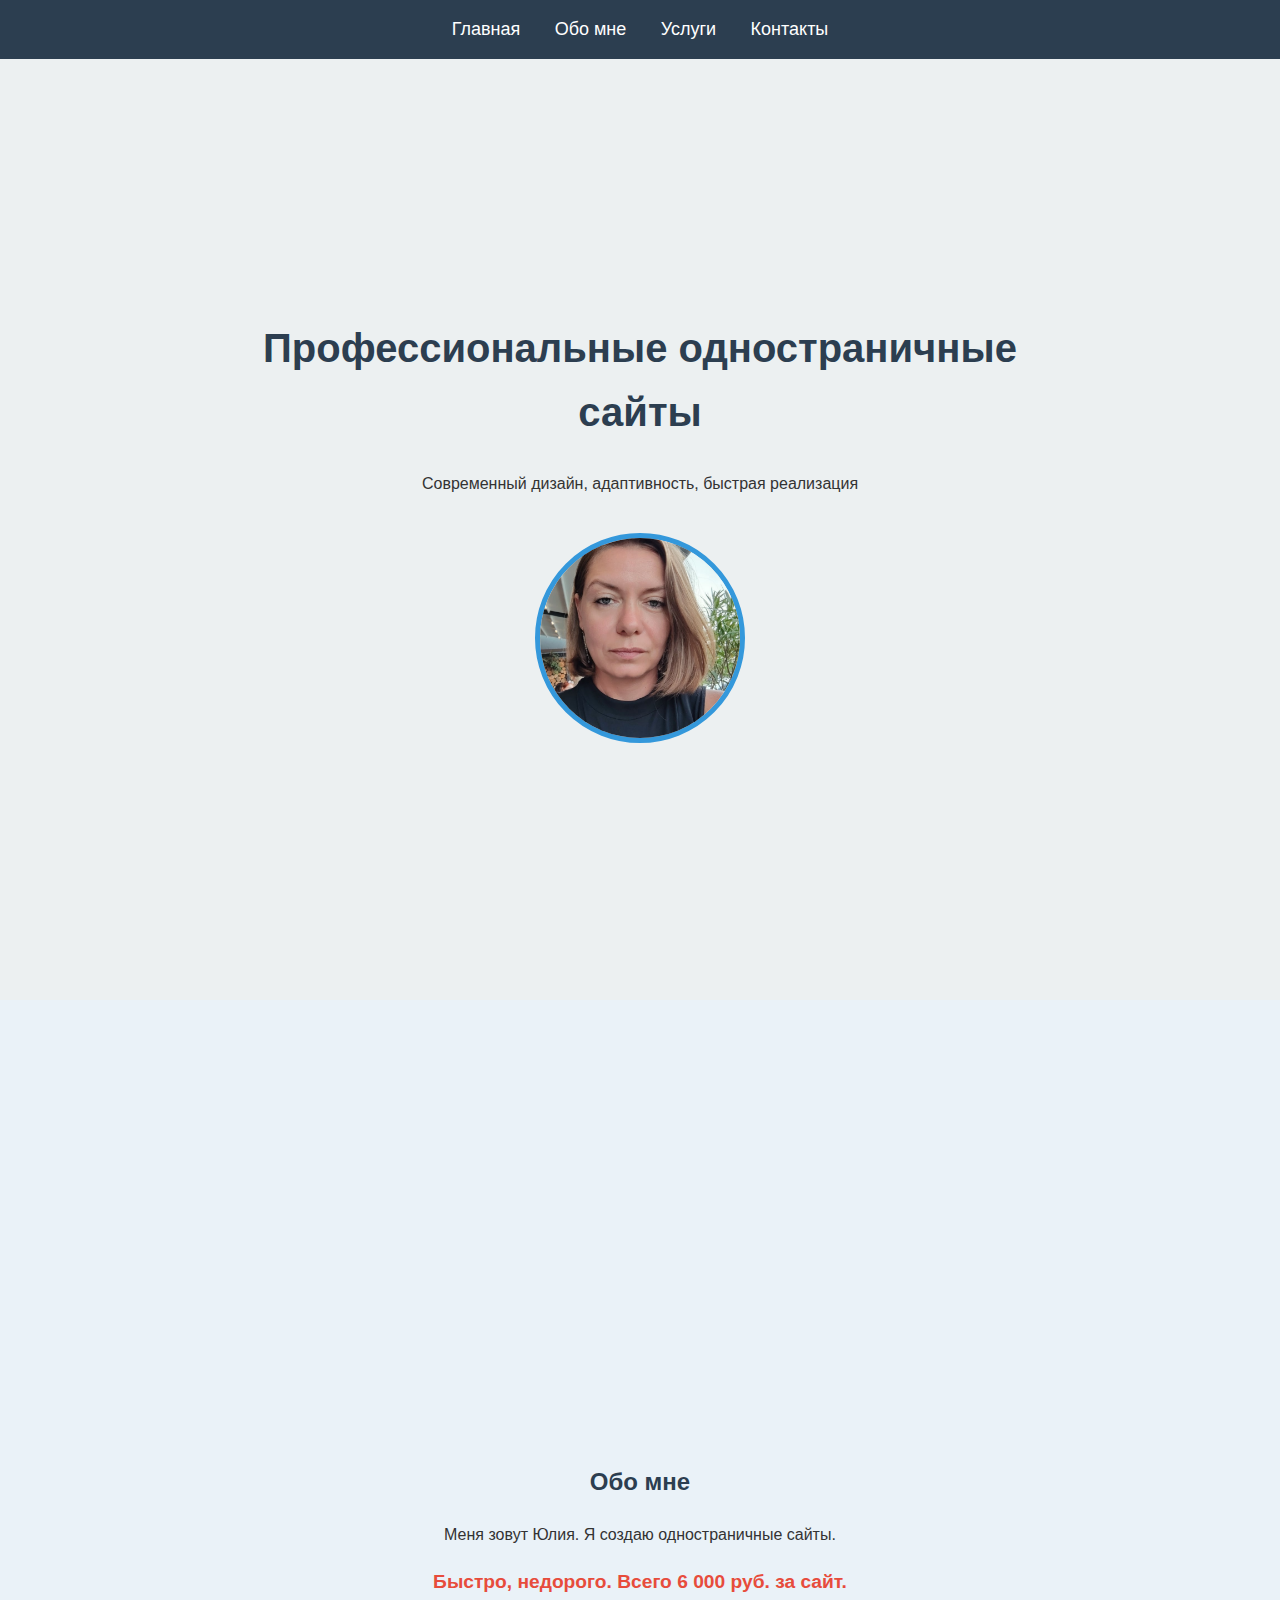
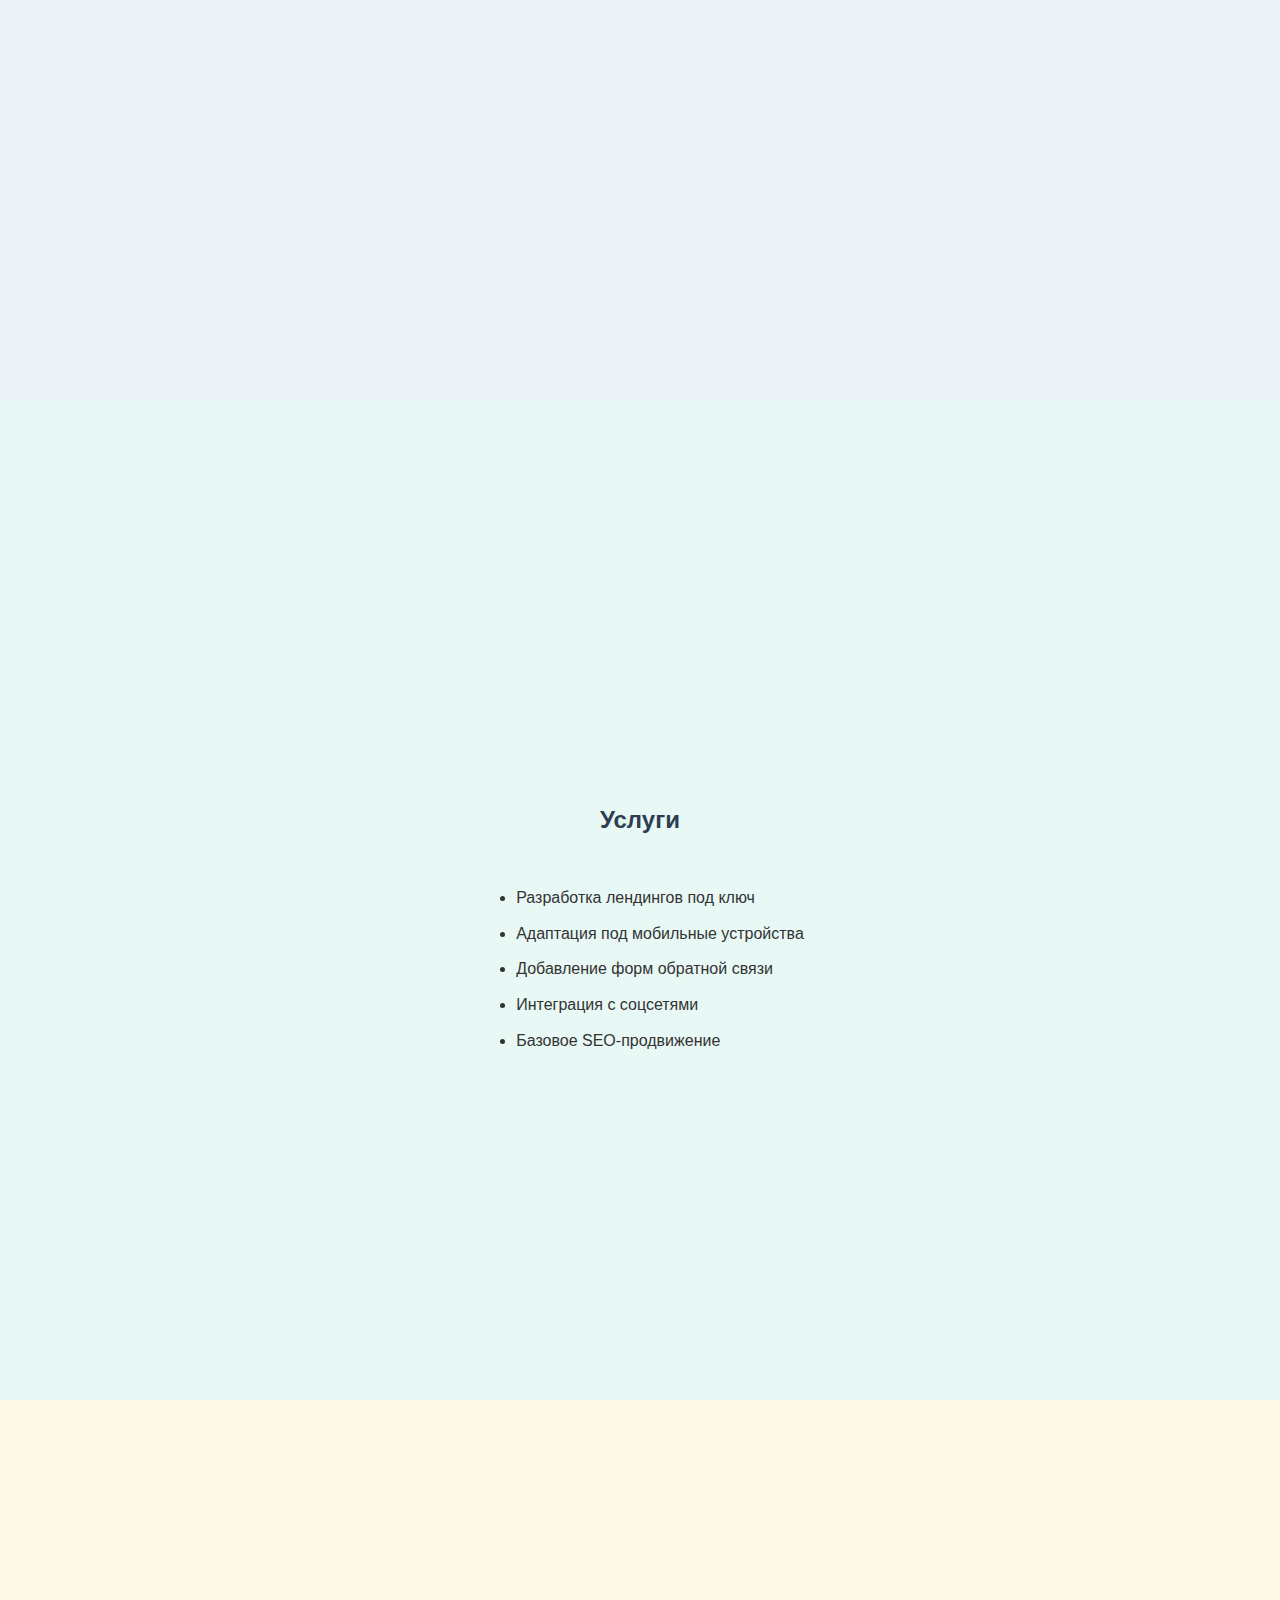
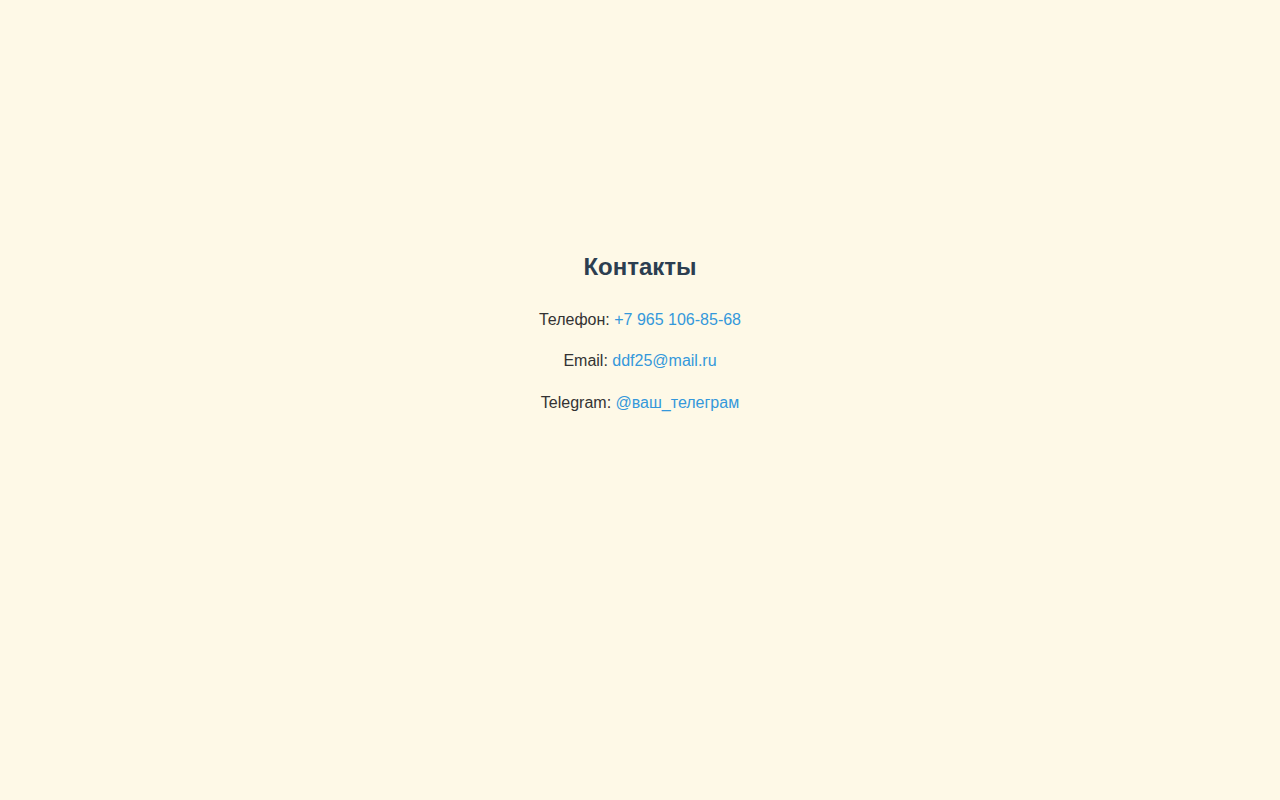
==== index.html @ 6bfc73fe "Add files via upload" ====
<!DOCTYPE html>
<html lang="ru">
<head>
    <meta charset="UTF-8">
    <meta name="viewport" content="width=device-width, initial-scale=1.0">
    <title>Юлия - создание одностраничных сайтов</title>
    <link rel="stylesheet" href="style.css">
</head>
<body>
    <!-- Навигация -->
    <nav>
        <ul>
            <li><a href="#home">Главная</a></li>
            <li><a href="#about">Обо мне</a></li>
            <li><a href="#services">Услуги</a></li>
            <li><a href="#contact">Контакты</a></li>
        </ul>
    </nav>

    <!-- Секции -->
    <section id="home" class="section">
        <div class="content">
            <h1>Профессиональные одностраничные сайты</h1>
            <p>Современный дизайн, адаптивность, быстрая реализация</p>
            <img src="your-photo.jpg" alt="Юлия - создатель сайтов" class="main-photo">
        </div>
    </section>

    <section id="about" class="section">
        <div class="content">
            <h2>Обо мне</h2>
            <p>Меня зовут Юлия. Я создаю одностраничные сайты.</p>
            <p class="highlight">Быстро, недорого. Всего 6 000 руб. за сайт.</p>
        </div>
    </section>

    <section id="services" class="section">
        <div class="content">
            <h2>Услуги</h2>
            <ul class="services-list">
                <li>Разработка лендингов под ключ</li>
                <li>Адаптация под мобильные устройства</li>
                <li>Добавление форм обратной связи</li>
                <li>Интеграция с соцсетями</li>
                <li>Базовое SEO-продвижение</li>
            </ul>
        </div>
    </section>

    <section id="contact" class="section">
        <div class="content">
            <h2>Контакты</h2>
            <div class="contacts">
                <p>Телефон: <a href="tel:+79651068568">+7 965 106-85-68</a></p>
                <p>Email: <a href="mailto:ddf25@mail.ru">ddf25@mail.ru</a></p>
                <p>Telegram: <a href="https://t.me/Juliyazluka" target="_blank">@ваш_телеграм</a></p>
            </div>
        </div>
    </section>

    <script src="script.js"></script>
</body>
</html>
---- style.css ----
body {
    margin: 0;
    font-family: 'Arial', sans-serif;
    line-height: 1.6;
    color: #333;
}

nav {
    position: fixed;
    width: 100%;
    background: #2c3e50;
    padding: 15px 0;
    z-index: 1000;
    text-align: center;
}

nav ul {
    list-style: none;
    margin: 0;
    padding: 0;
}

nav ul li {
    display: inline-block;
    margin: 0 15px;
}

nav a {
    color: white;
    text-decoration: none;
    font-size: 18px;
    transition: color 0.3s;
}

nav a:hover {
    color: #3498db;
}

.section {
    min-height: 100vh;
    padding: 80px 20px 20px;
    display: flex;
    align-items: center;
    justify-content: center;
}

.content {
    max-width: 800px;
    margin: 0 auto;
    text-align: center;
}

.main-photo {
    width: 200px;
    height: 200px;
    border-radius: 50%;
    object-fit: cover;
    margin: 20px 0;
    border: 5px solid #3498db;
}

h1 {
    font-size: 2.5em;
    color: #2c3e50;
}

h2 {
    color: #2c3e50;
    margin-bottom: 20px;
}

.highlight {
    font-weight: bold;
    color: #e74c3c;
    font-size: 1.2em;
}

.services-list {
    text-align: left;
    display: inline-block;
}

.services-list li {
    margin: 10px 0;
}

.contacts a {
    color: #3498db;
    text-decoration: none;
}

.contacts a:hover {
    text-decoration: underline;
}

/* Цвета секций */
#home { background: #ecf0f1; }
#about { background: #eaf2f8; }
#services { background: #e8f8f5; }
#contact { background: #fef9e7; }
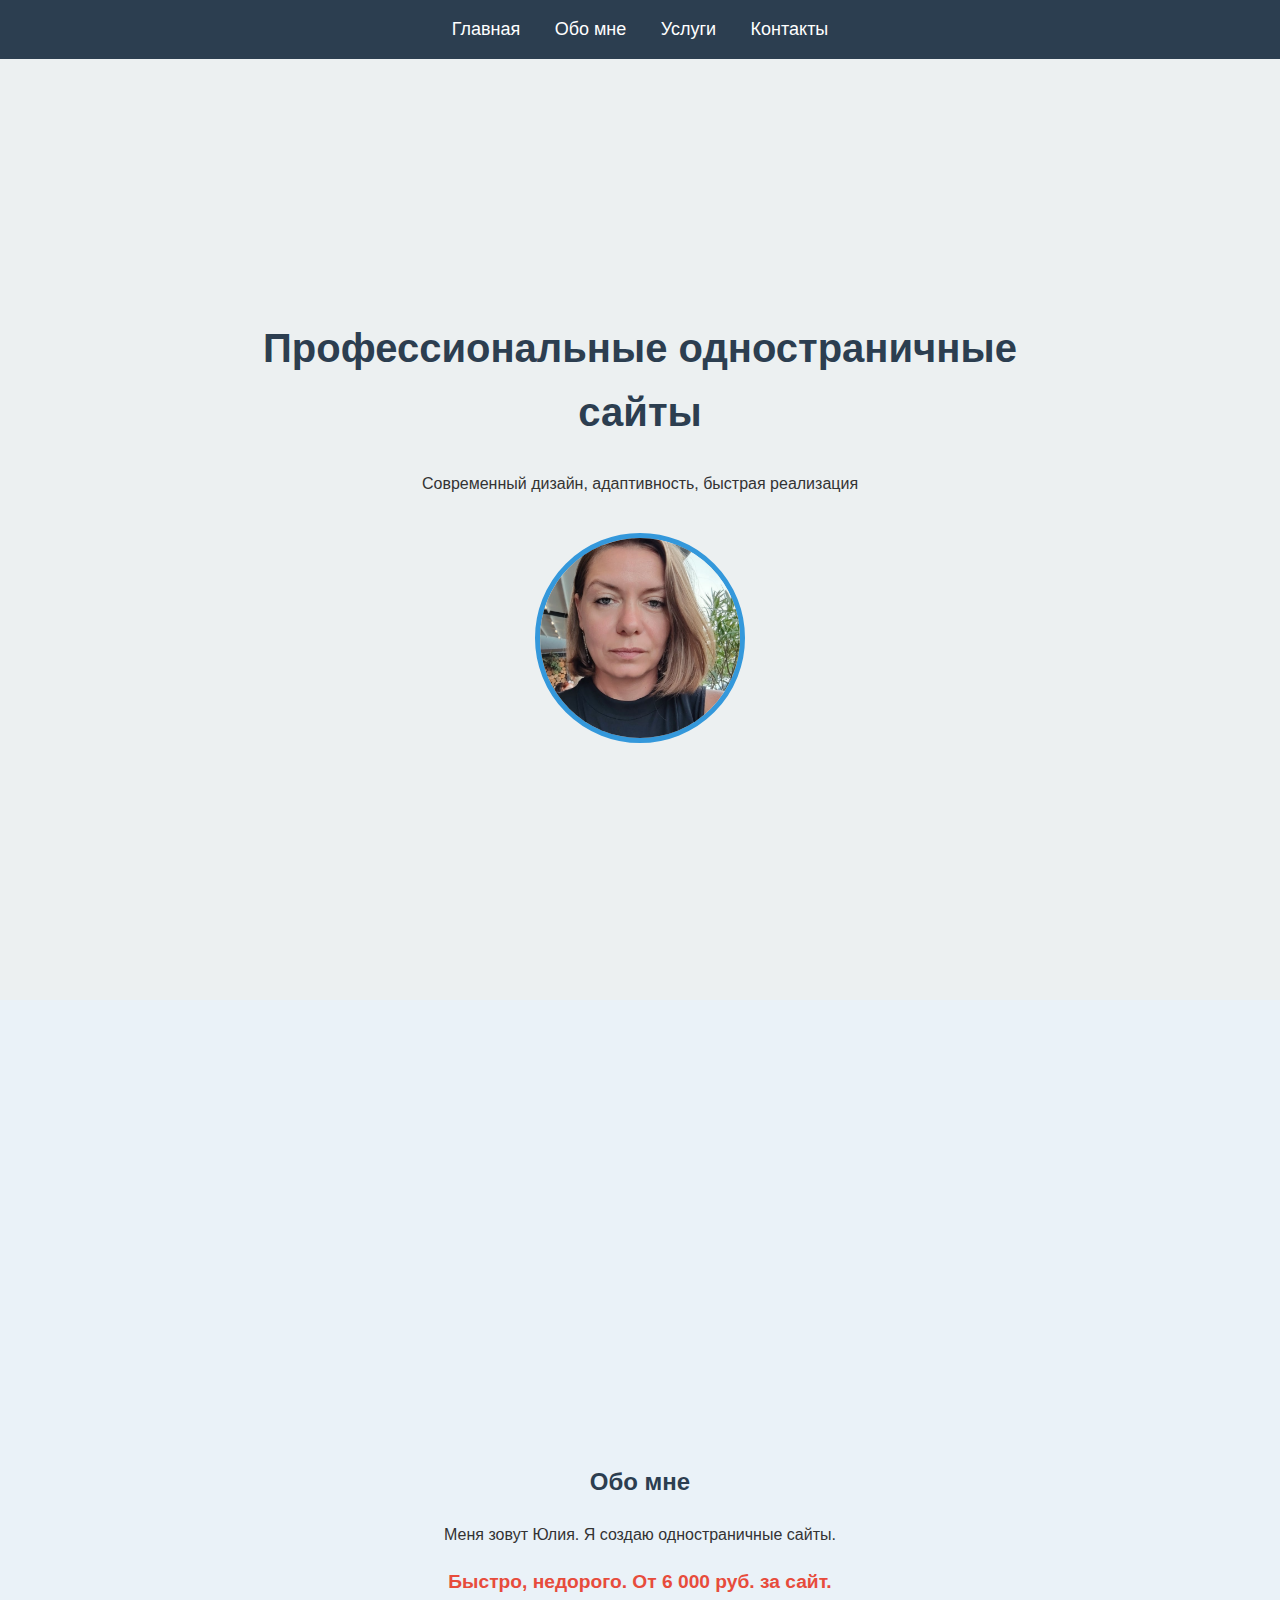
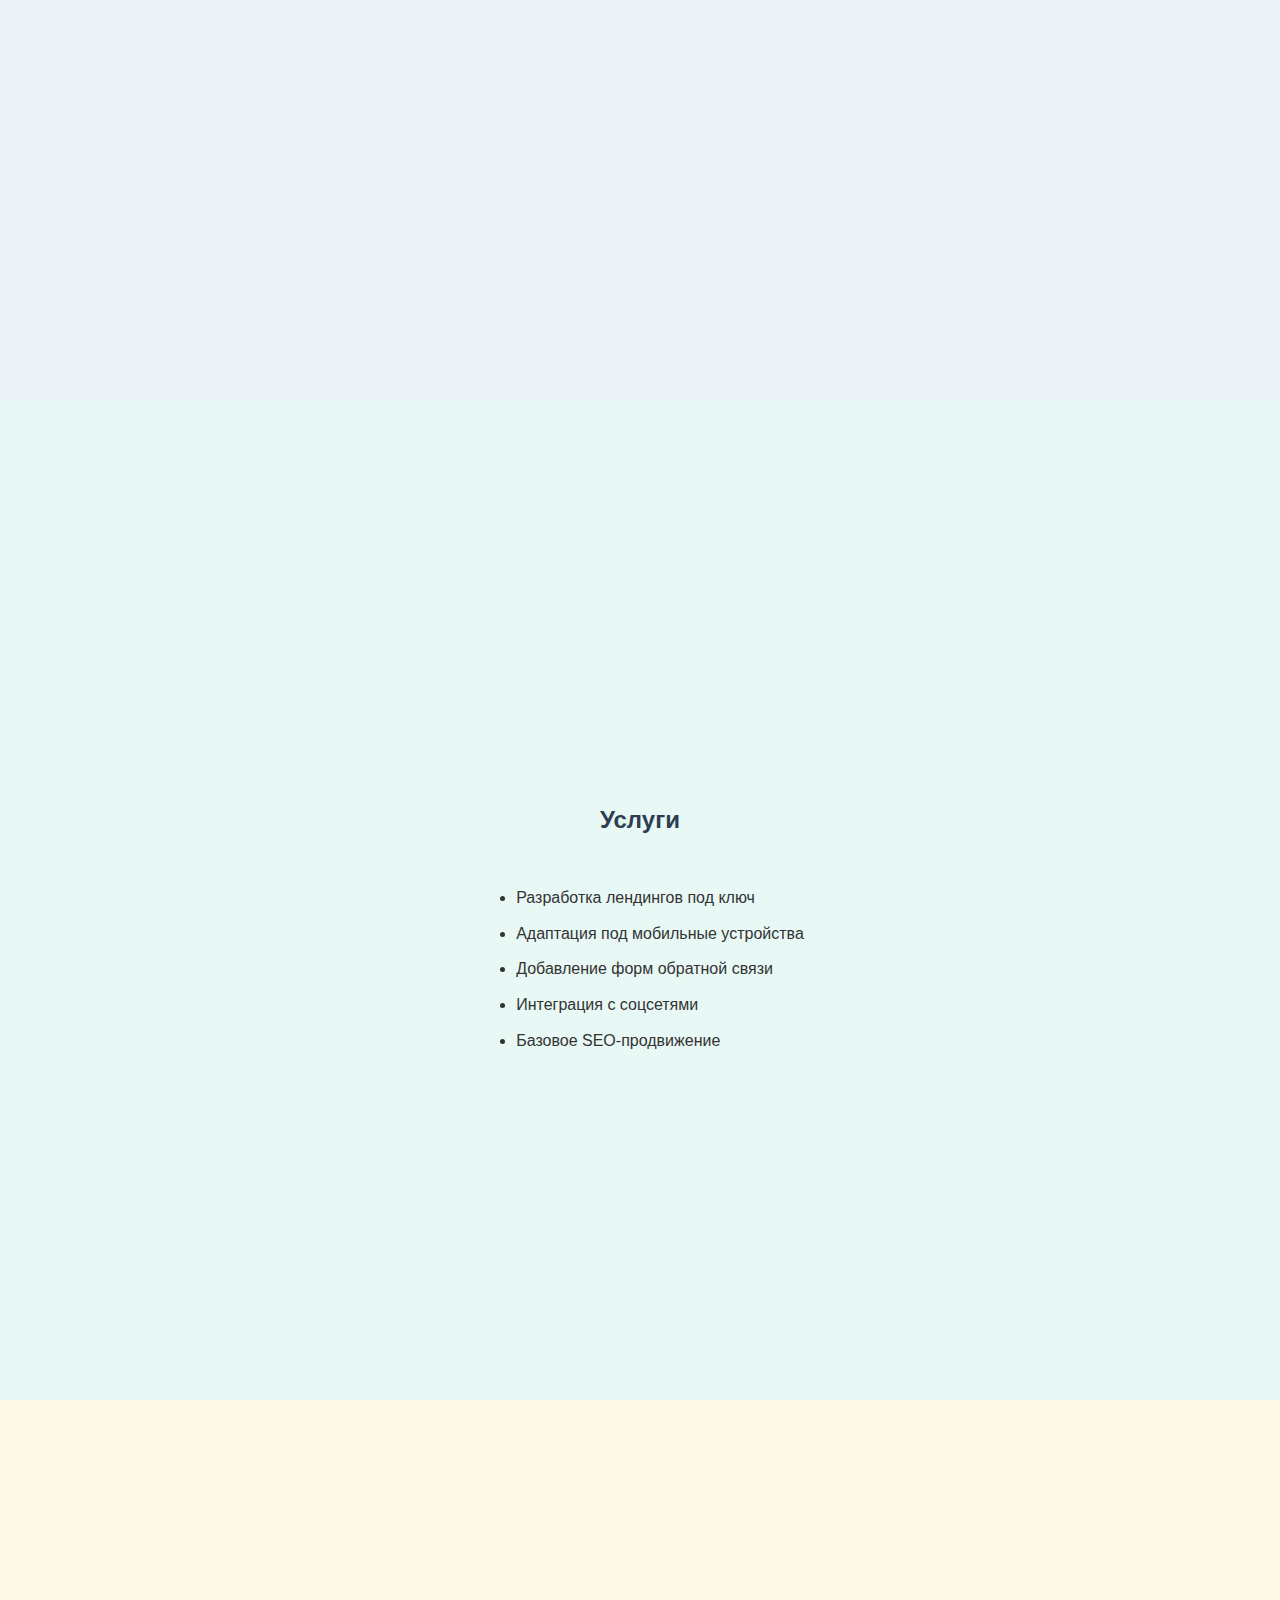
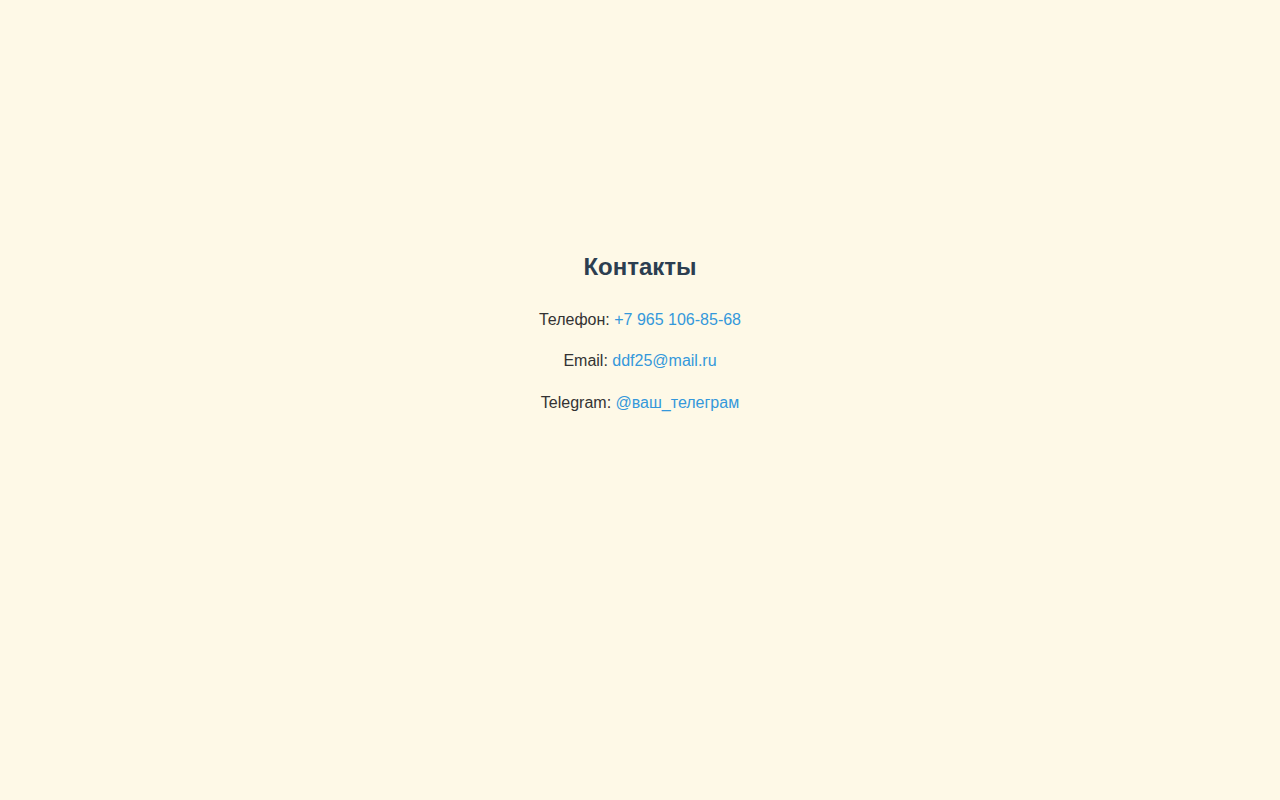
==== commit bcd3d2b3: "Update index.html" ====
--- a/index.html
+++ b/index.html
@@ -30,7 +30,7 @@
         <div class="content">
             <h2>Обо мне</h2>
             <p>Меня зовут Юлия. Я создаю одностраничные сайты.</p>
-            <p class="highlight">Быстро, недорого. Всего 6 000 руб. за сайт.</p>
+            <p class="highlight">Быстро, недорого. От 6 000 руб. за сайт.</p>
         </div>
     </section>
 
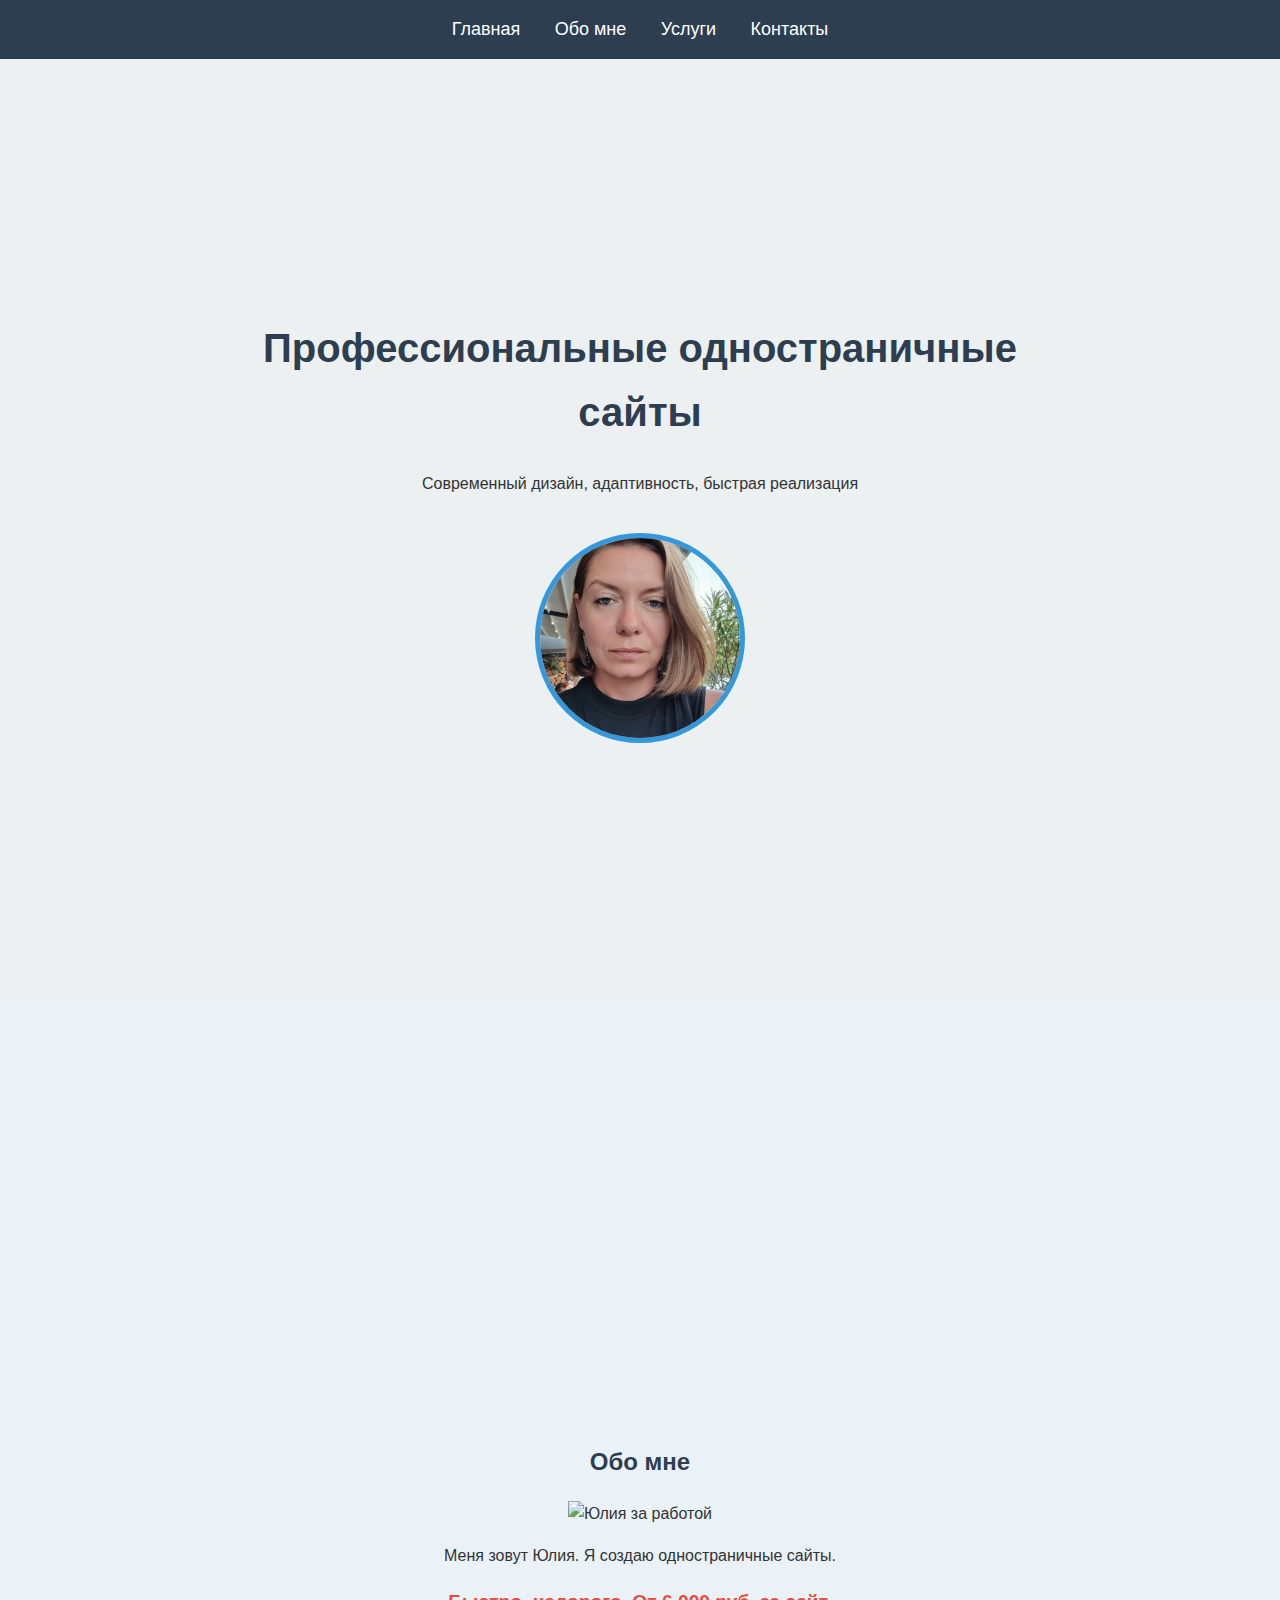
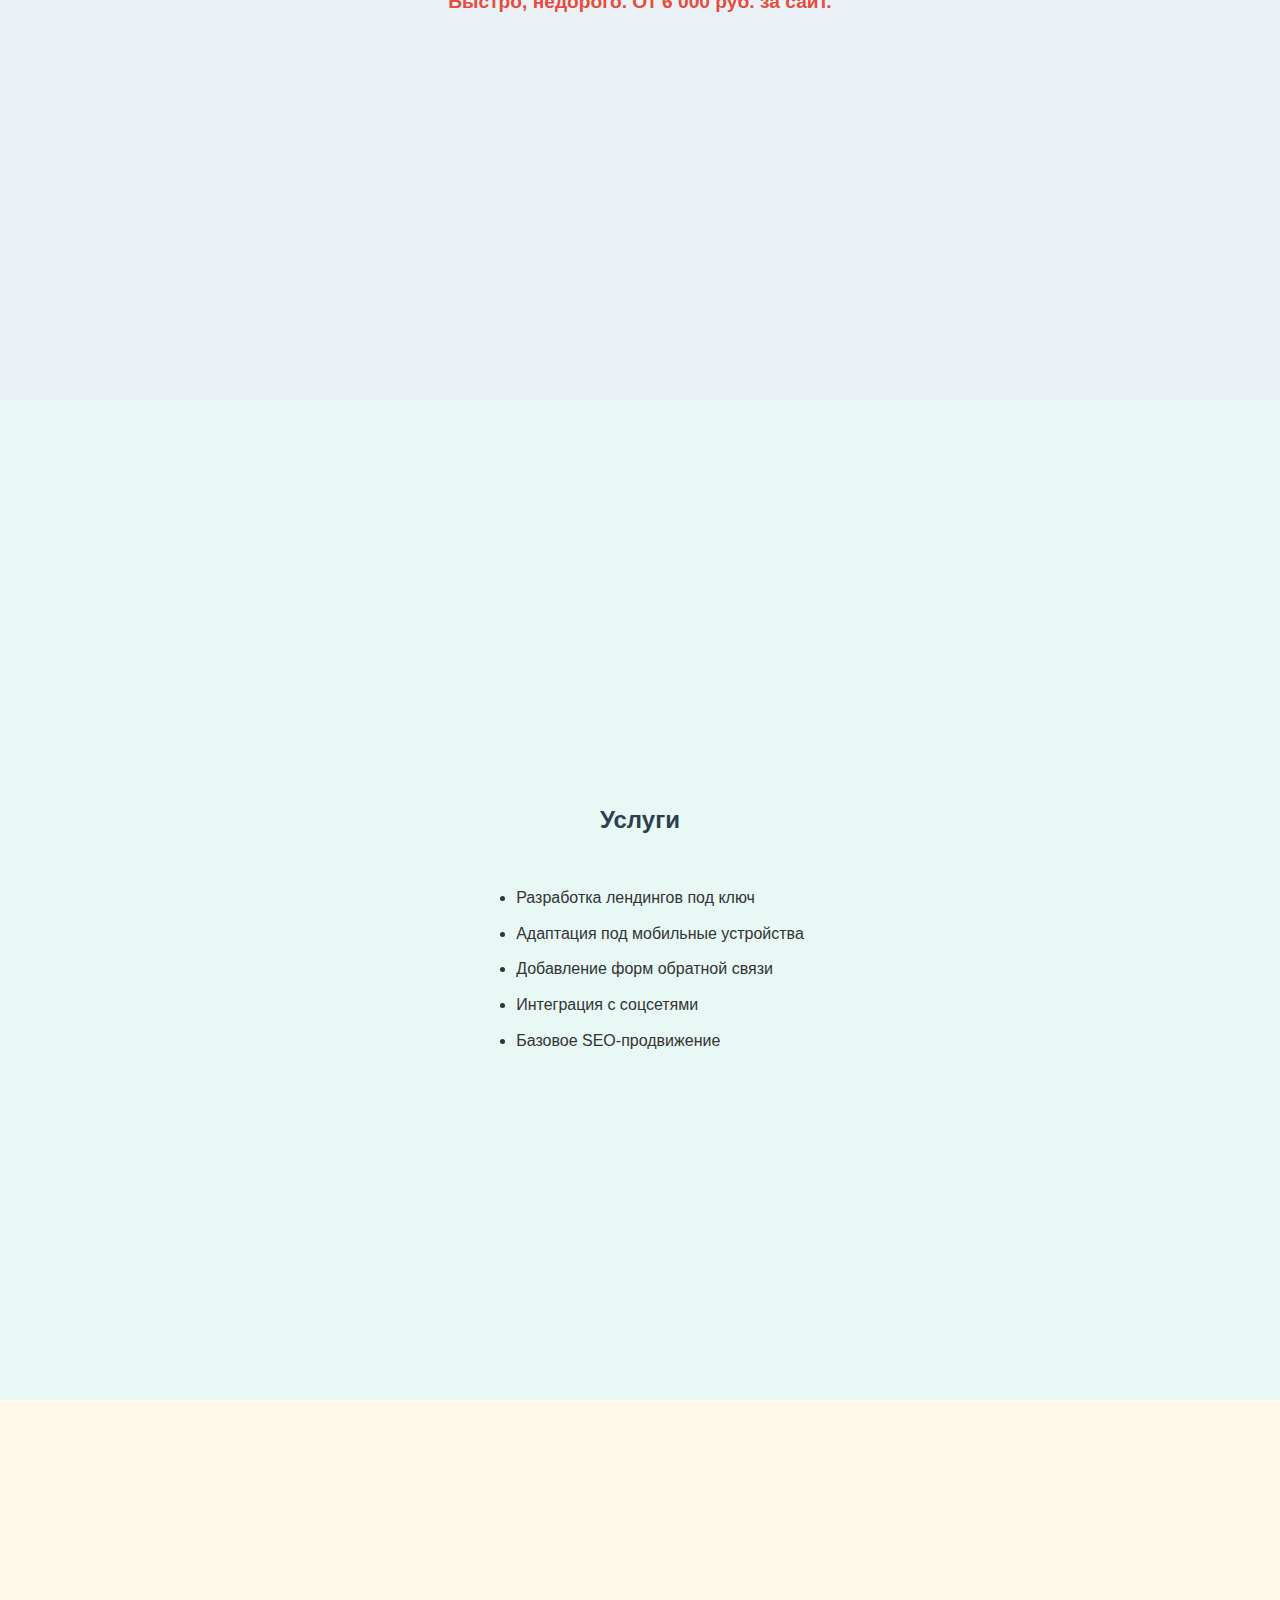
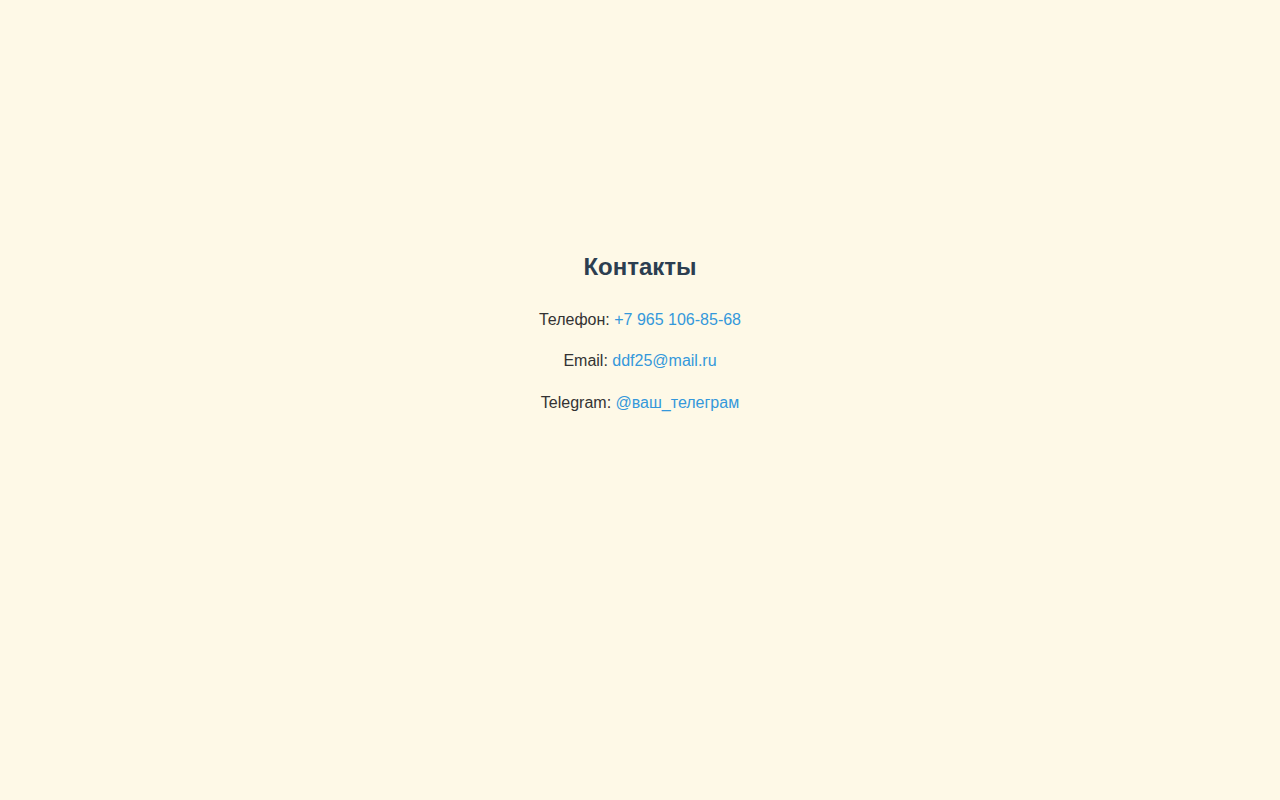
==== commit 7441de45: "Update index.html" ====
--- a/index.html
+++ b/index.html
@@ -27,12 +27,19 @@
     </section>
 
     <section id="about" class="section">
-        <div class="content">
-            <h2>Обо мне</h2>
-            <p>Меня зовут Юлия. Я создаю одностраничные сайты.</p>
-            <p class="highlight">Быстро, недорого. От 6 000 руб. за сайт.</p>
+    <div class="content">
+        <h2>Обо мне</h2>
+        <div class="about-block">
+            <!-- Новое фото -->
+            <img src="about-photo.jpg" alt="Юлия за работой" class="about-photo">
+            <!-- Текст -->
+            <div class="about-text">
+                <p>Меня зовут Юлия. Я создаю одностраничные сайты.</p>
+                <p class="highlight">Быстро, недорого. От 6 000 руб. за сайт.</p>
+            </div>
         </div>
-    </section>
+    </div>
+</section>
 
     <section id="services" class="section">
         <div class="content">
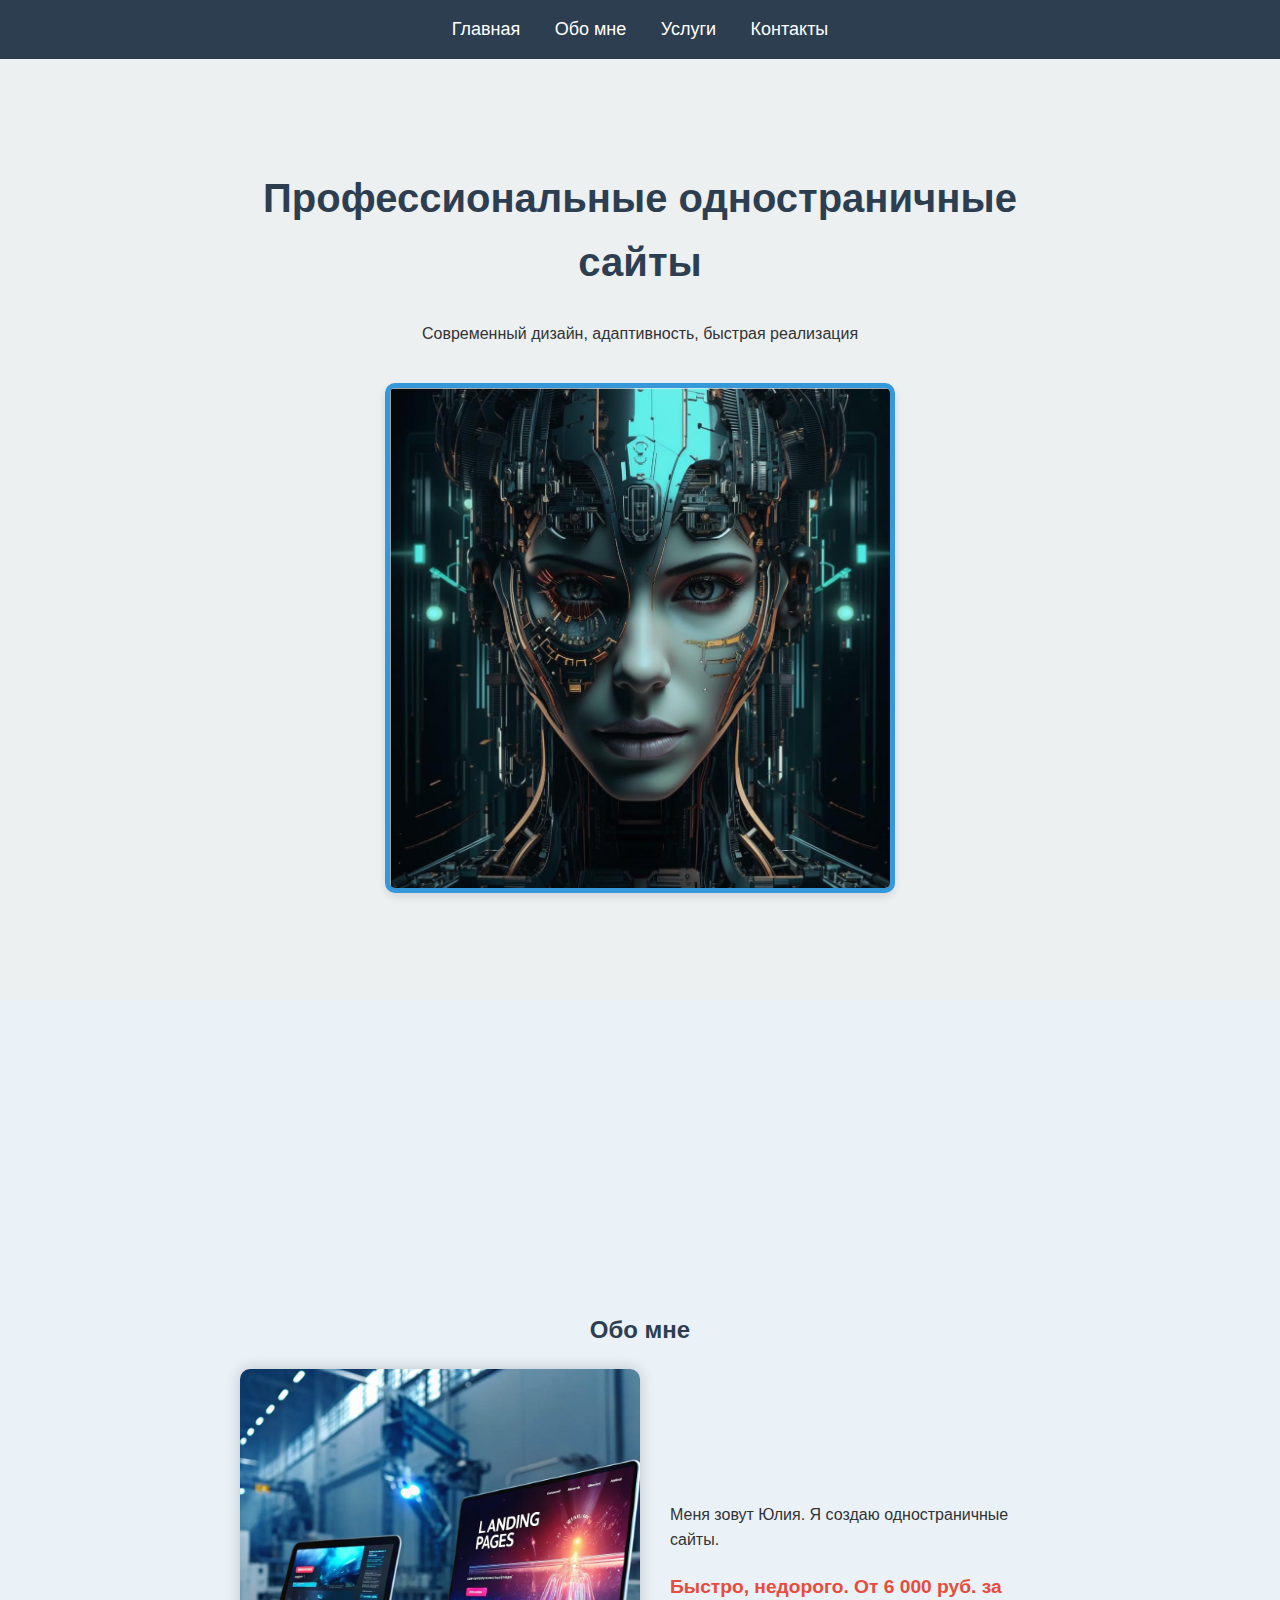
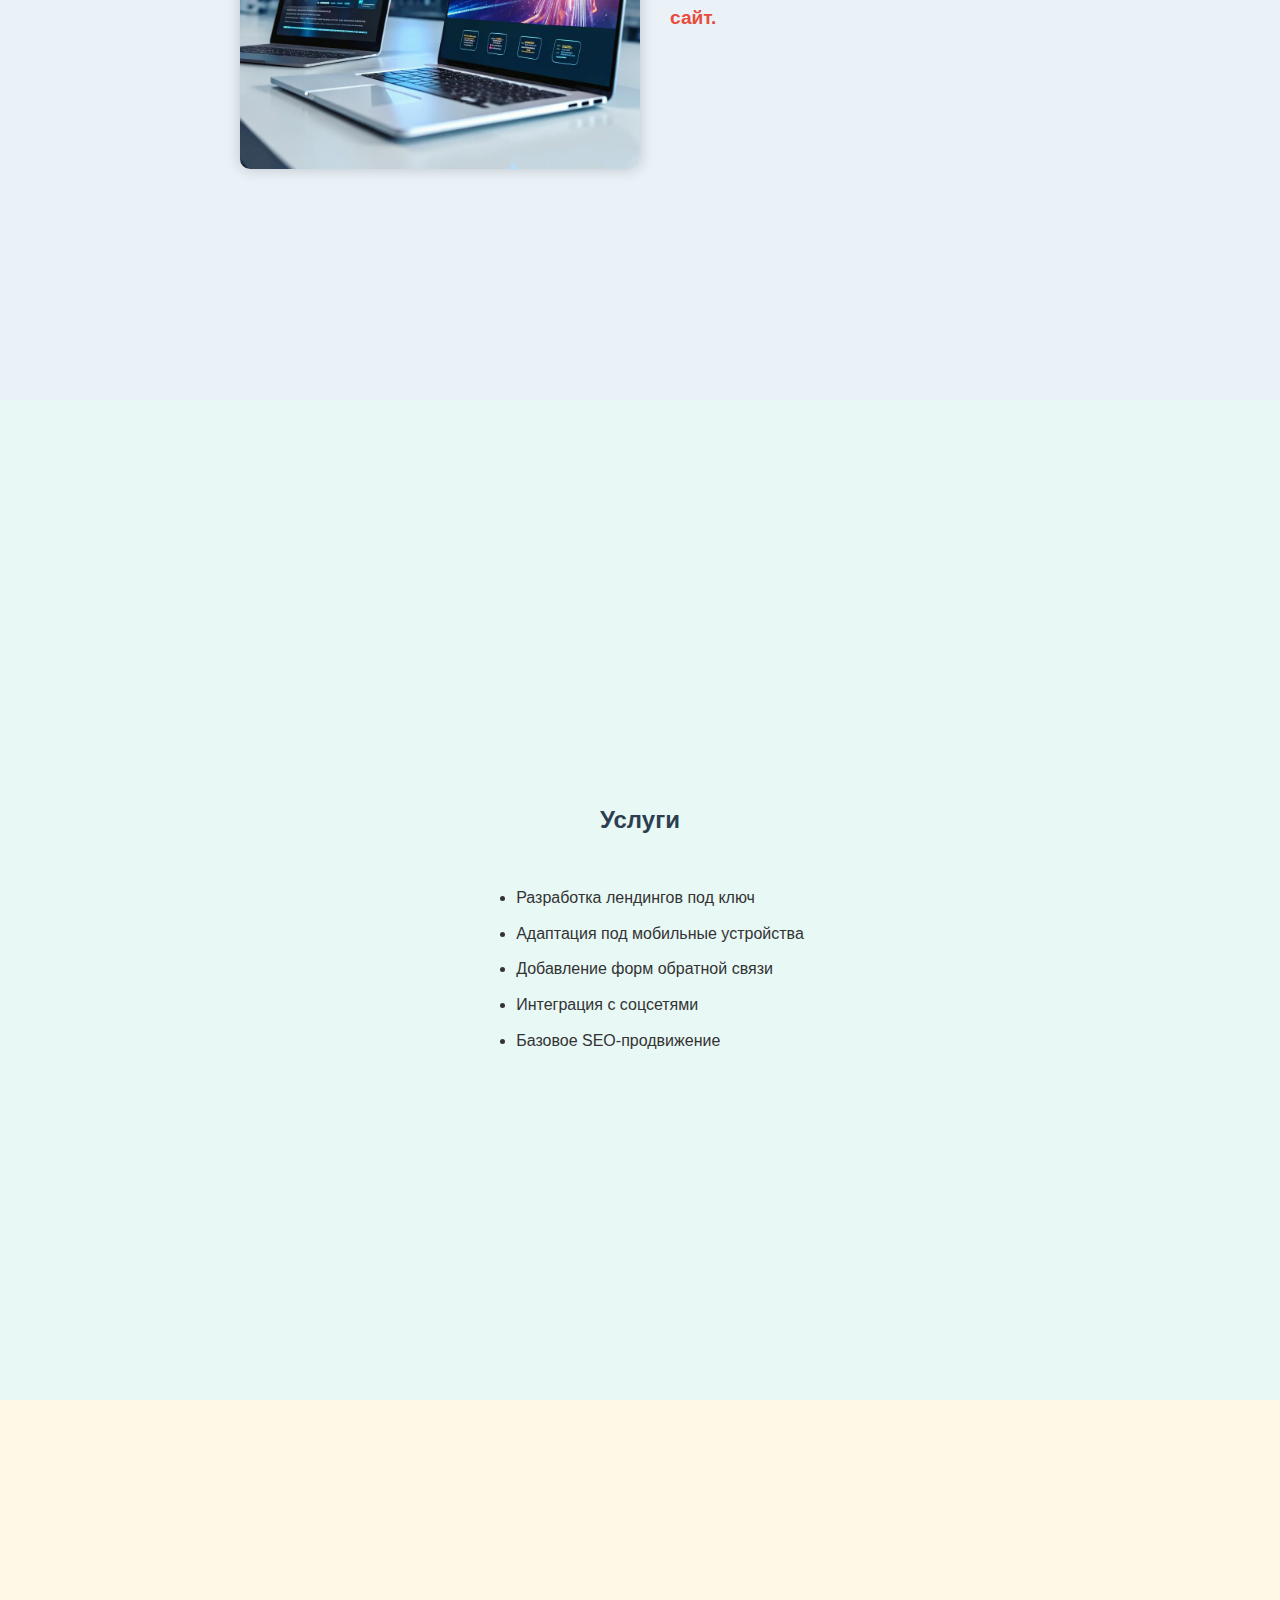
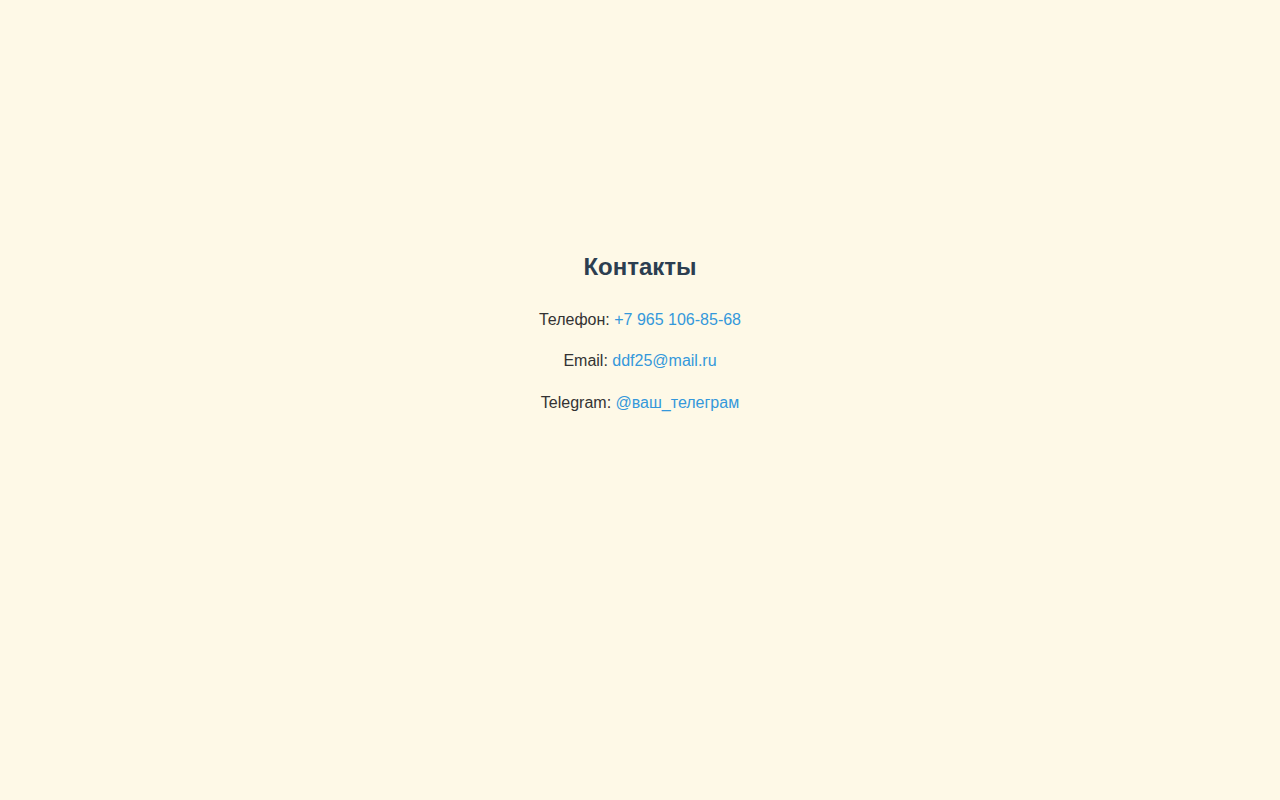
==== commit 4eef0ee3: "Update index.html" ====
--- a/index.html
+++ b/index.html
@@ -22,7 +22,7 @@
         <div class="content">
             <h1>Профессиональные одностраничные сайты</h1>
             <p>Современный дизайн, адаптивность, быстрая реализация</p>
-            <img src="your-photo.jpg" alt="Юлия - создатель сайтов" class="main-photo">
+            <img src="your-photo.png" alt="Юлия - создатель сайтов" class="main-photo">
         </div>
     </section>
 
--- a/style.css
+++ b/style.css
@@ -51,12 +51,13 @@
 }
 
 .main-photo {
-    width: 200px;
-    height: 200px;
-    border-radius: 50%;
-    object-fit: cover;
+    width: 100%;       
+    max-width: 500px;  
+    height: auto;      
+    border-radius: 10px; 
     margin: 20px 0;
     border: 5px solid #3498db;
+    box-shadow: 0 4px 8px rgba(0,0,0,0.1); 
 }
 
 h1 {
@@ -98,3 +99,40 @@
 #about { background: #eaf2f8; }
 #services { background: #e8f8f5; }
 #contact { background: #fef9e7; }
+/* Стили для секции "Обо мне" */
+.about-block {
+    display: flex;
+    align-items: center;
+    gap: 30px; /* Расстояние между фото и текстом */
+    max-width: 1000px;
+    margin: 0 auto;
+}
+
+.about-photo {
+    width: 400px; 
+    height: auto; 
+    border-radius: 10px; /* Легкое скругление углов */
+    box-shadow: 0 0 15px rgba(0,0,0,0.2); /* Тень для красоты */
+}
+
+.about-text {
+    flex: 1;
+    text-align: left;
+}
+
+/* Адаптив для мобилок */
+@media (max-width: 768px) {
+    .about-block {
+        flex-direction: column;
+        gap: 20px;
+    }
+    
+    .about-photo {
+        width: 80%; 
+        max-width: 300px;
+    }
+    
+    .about-text {
+        text-align: center;
+    }
+}
